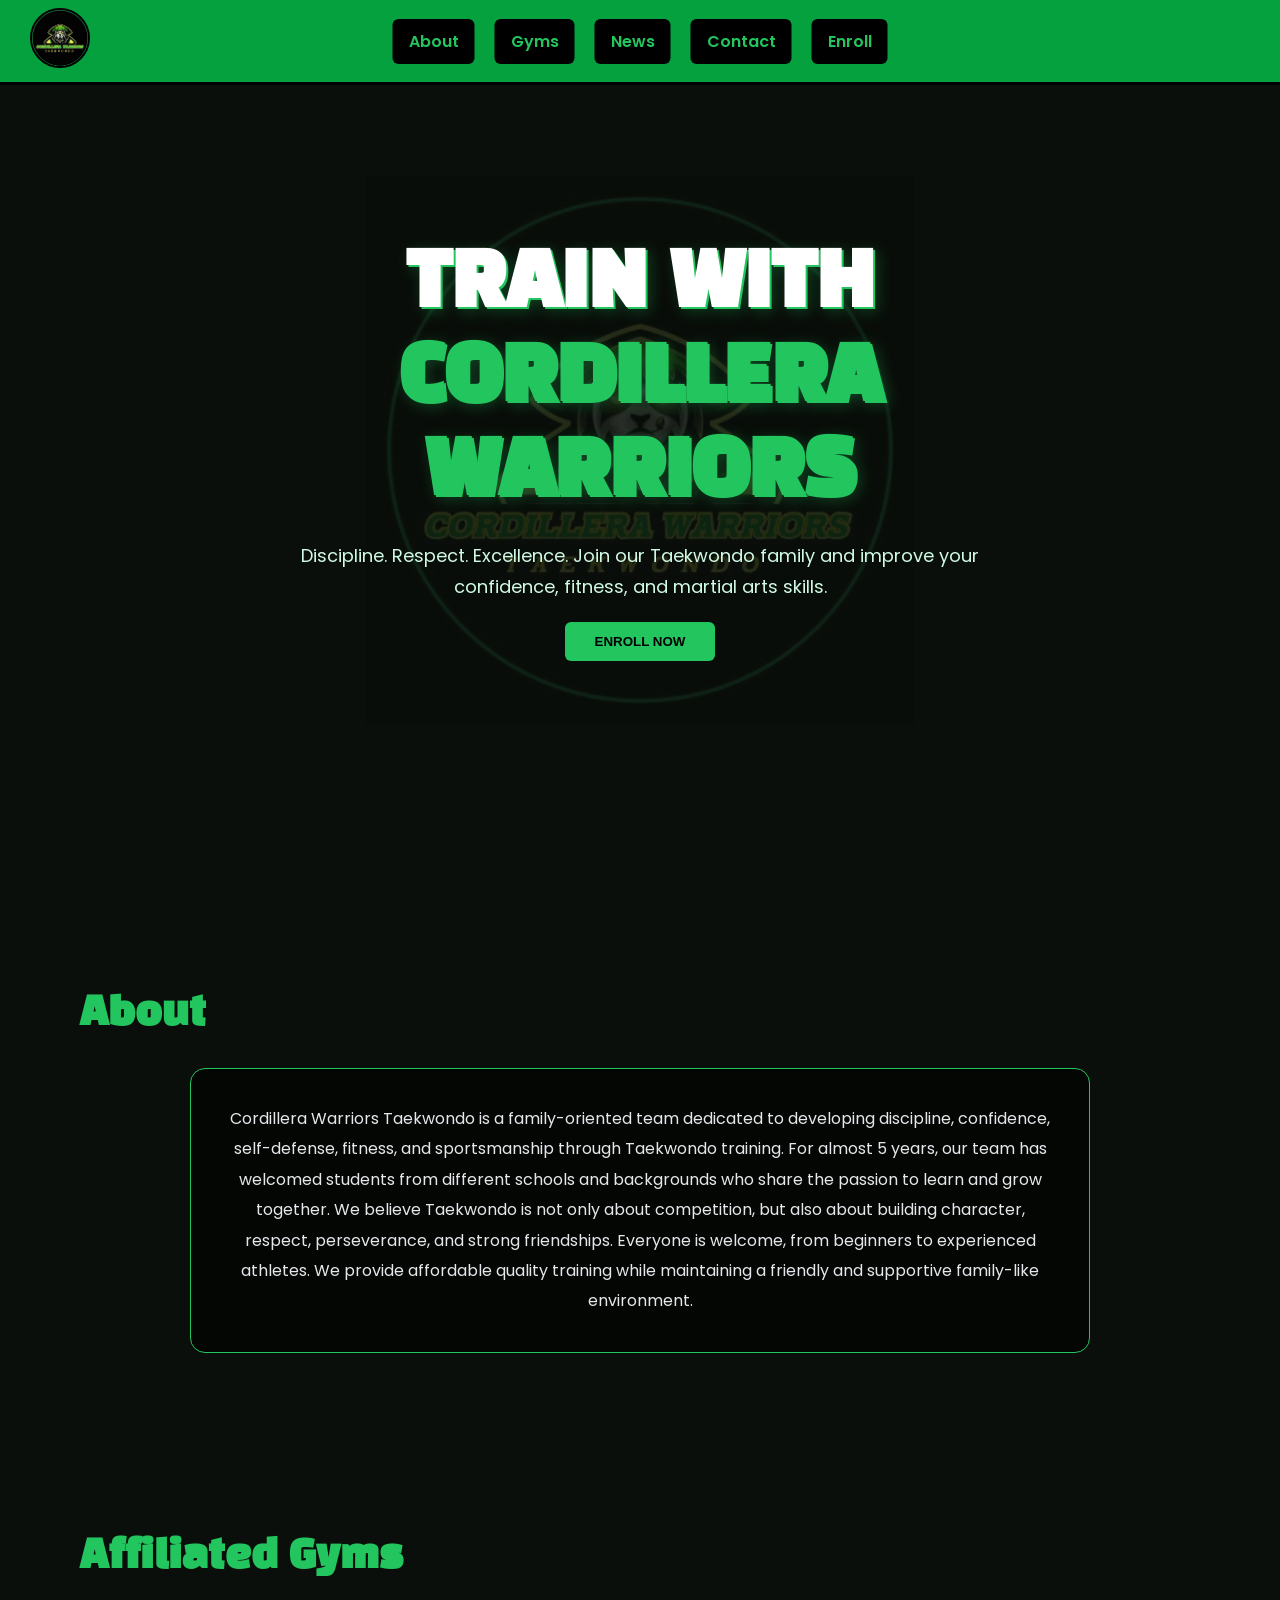
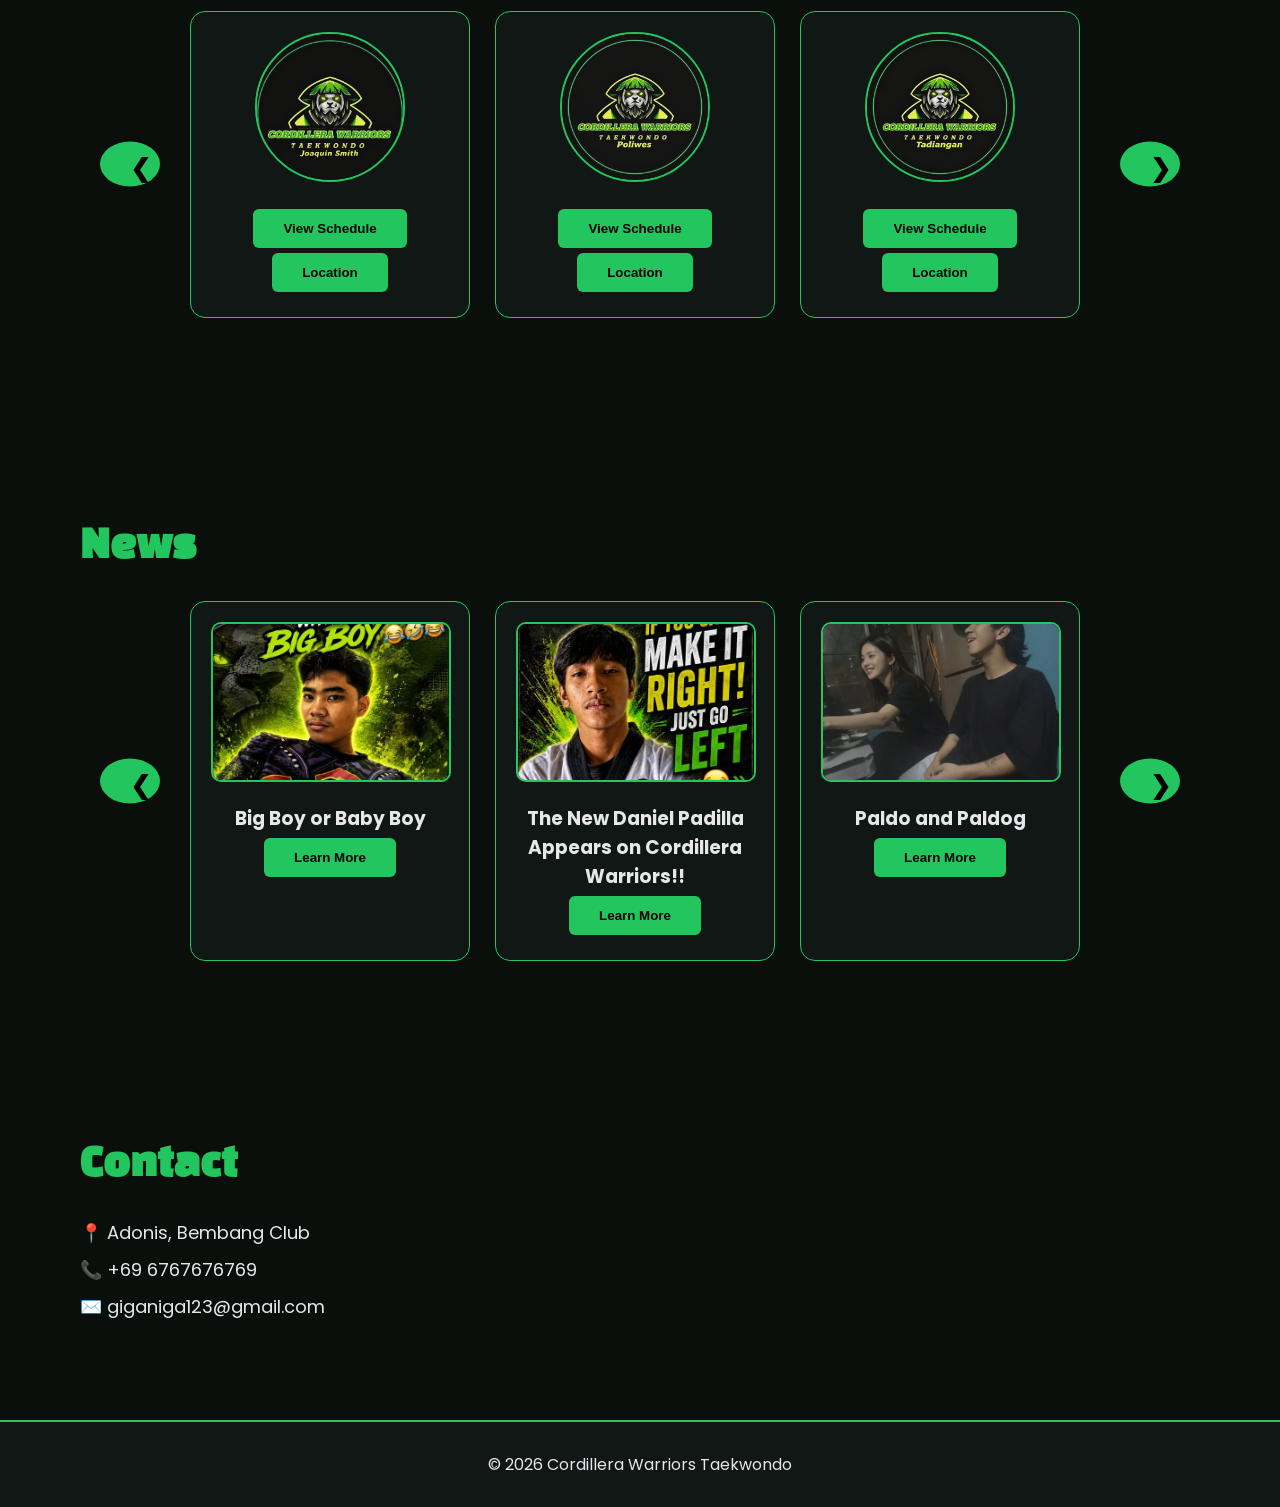
==== index.html @ 58c27f8d "First upload" ====
<!DOCTYPE html>
<html lang="en">

<head>
    <meta charset="UTF-8">
    <meta name="viewport" content="width=device-width, initial-scale=1.0">

    <title>Cordillera Warriors TKD</title>

    <link rel="stylesheet" href="design.css">
    <link rel="stylesheet" href="navbar.css">

    <link href="https://fonts.googleapis.com/css2?family=Black+Han+Sans&family=Poppins:wght@300;400;500;600&display=swap" rel="stylesheet">
</head>

<body>

<!-- NAVBAR -->

<nav>

    <div class="logo">
        <a href="#home">
            <img src="image/logo.jpg">
        </a>
    </div>

    <div class="nav-links">

        <a href="#about">About</a>
        <a href="#gyms">Gyms</a>
        <a href="#news">News</a>
        <a href="#contact">Contact</a>

        <a href="enroll.html" class="enroll-btn">
            Enroll
        </a>

    </div>

</nav>


<!-- HERO -->

<section class="hero" id="home">

    <div class="hero-content">

        <h1>
            Train With
            <span>
                Cordillera Warriors
            </span>
        </h1>

        <p>
            Discipline. Respect. Excellence.
            Join our Taekwondo family and improve your confidence,
            fitness, and martial arts skills.
        </p>

        <a href="enroll.html">
            <button>
                ENROLL NOW
            </button>
        </a>

    </div>

</section>


<!-- ABOUT -->

<section class="about" id="about">

    <h2 class="section-title">
        About
    </h2>

    <p>
        Cordillera Warriors Taekwondo is a family-oriented team dedicated
        to developing discipline, confidence, self-defense, fitness,
        and sportsmanship through Taekwondo training.

        For almost 5 years, our team has welcomed students from different
        schools and backgrounds who share the passion to learn and grow
        together.

        We believe Taekwondo is not only about competition, but also about
        building character, respect, perseverance, and strong friendships.

        Everyone is welcome, from beginners to experienced athletes.
        We provide affordable quality training while maintaining a
        friendly and supportive family-like environment.
    </p>

</section>


<!-- GYMS -->

<section id="gyms">

    <h2 class="section-title">
        Affiliated Gyms
    </h2>

    <div class="slider">

        <button class="arrow left" onclick="moveSlider('gym',-1)">
            ❮
        </button>

        <div class="slider-window">

            <div class="card-track">

                <div class="card">

                    <img src="image/smith.jpg">

                    <button onclick="showSchedule('Smith')">
                        View Schedule
                    </button>

                    <a href="https://maps.app.goo.gl/gP1JTu2mUDupJf8AA" target="_blank">
                        <button>
                            Location
                        </button>
                    </a>

                </div>


                <div class="card">

                    <img src="image/poliwes.jpg">

                    <button onclick="showSchedule('Poliwes')">
                        View Schedule
                    </button>

                    <a href="https://maps.app.goo.gl/iMtEy3F5FrU3PWV98" target="_blank">
                        <button>
                            Location
                        </button>
                    </a>

                </div>


                <div class="card">

                    <img src="image/tadiangan.jpg">

                    <button onclick="showSchedule('Tadiangan')">
                        View Schedule
                    </button>

                    <a href="https://maps.google.com/?q=Tadiangan,Baguio" target="_blank">
                        <button>
                            Location
                        </button>
                    </a>

                </div>


                <div class="card">

                    <img src="image/sancarlos.jpg">

                    <button onclick="showSchedule('San Carlos')">
                        View Schedule
                    </button>

                    <a href="https://maps.app.goo.gl/oxTMZb4HUHv5Tf6h8" target="_blank">
                        <button>
                            Location
                        </button>
                    </a>

                </div>


                <div class="card">

                    <img src="image/bakakeng.jpg">

                    <button onclick="showSchedule('Bakakeng')">
                        View Schedule
                    </button>

                    <a href="https://maps.app.goo.gl/sMRL5xy8E43QjNZj6" target="_blank">
                        <button>
                            Location
                        </button>
                    </a>

                </div>


                <div class="card">

                    <img src="image/victoria.jpg">

                    <button onclick="showSchedule('Victoria')">
                        View Schedule
                    </button>

                    <a href="https://maps.app.goo.gl/C7LZRrz2uYMXDwWt9" target="_blank">
                        <button>
                            Location
                        </button>
                    </a>

                </div>

            </div>

        </div>

        <button class="arrow right" onclick="moveSlider('gym',1)">
            ❯
        </button>

    </div>

    <div id="schedule-box"></div>

</section>

<!-- NEWS -->

<section id="news">

    <h2 class="section-title">
        News
    </h2>

    <div class="slider">

        <button class="arrow left" onclick="moveSlider('event',-1)">
            ❮
        </button>

        <div class="slider-window">
<div class="event-track">

    <div class="card news-card" data-news="yuri">

        <img src="image/yuri.jpg">

        <h3>
            Big Boy or Baby Boy
        </h3>

        <button onclick="openNewsCard(this)">
            Learn More
        </button>

    </div>


    <div class="card news-card" data-news="carlo">

        <img src="image/carlo.jpg">

        <h3>
            The New Daniel Padilla Appears on Cordillera Warriors!!
        </h3>

        <button onclick="openNewsCard(this)">
            Learn More
        </button>

    </div>


    <div class="card news-card" data-news="ji">

        <img src="image/ji.jpg">

        <h3>
            Paldo and Paldog
        </h3>

        <button onclick="openNewsCard(this)">
            Learn More
        </button>

    </div>


    <div class="card news-card" data-news="silos">

        <img src="image/silos.jpg">

        <h3>
            Selos or Jalosy?
        </h3>

        <button onclick="openNewsCard(this)">
            Learn More
        </button>

    </div>


    <div class="card news-card" data-news="tulog">

        <img src="image/tulog.jpg">

        <h3>
            Tulog tulogan para ma pwetan?
        </h3>

        <button onclick="openNewsCard(this)">
            Learn More
        </button>

    </div>

</div>
        </div>


        <button class="arrow right" onclick="moveSlider('event',1)">
            ❯
        </button>

    </div>

</section>

<!-- SCHEDULE POPUP -->

<div class="schedule-popup" id="schedulePopup">

    <div class="schedule-box">

        <button class="close-btn" onclick="closeSchedule()">
            X
        </button>

        <img id="scheduleImage" src="">

    </div>

</div>

<!-- NEWS POPUP -->

<div class="news-popup" id="newsPopup">

    <div class="news-box">

        <button class="close-btn" onclick="closeNews()">
            X
        </button>

        <img id="popupImage" src="">

        <h2 id="popupTitle">
            News Title
        </h2>

        <p id="popupText">
            News Content
        </p>

    </div>

</div>



<!-- CONTACT -->

<section class="contact" id="contact">

    <h2 class="section-title">
        Contact
    </h2>

    <p>
        📍 Adonis, Bembang Club
    </p>

    <p>
        📞 +69 6767676769
    </p>

    <p>
        ✉️ giganiga123@gmail.com
    </p>

</section>



<!-- FOOTER -->

<footer>

    © 2026 Cordillera Warriors Taekwondo

</footer>


<script src="script.js"></script>

</body>

</html>
---- design.css ----
*{margin:0;padding:0;box-sizing:border-box;}

html{scroll-behavior:smooth;}

body{
font-family:'Poppins',sans-serif;
background:#0b0f0b;
color:#e5e7eb;
position:relative;
}


/* BACKGROUND LOGO */

body::before{
content:"";
position:fixed;
top:50%;
left:50%;
transform:translate(-50%,-50%);
width:550px;
height:550px;
background:url("image/logobg.jpg");
background-size:contain;
background-repeat:no-repeat;
background-position:center;
opacity:.12;
pointer-events:none;
z-index:0;
}

body>*{
position:relative;
z-index:1;
}



/* HERO */

.hero{
height:100vh;
display:flex;
justify-content:center;
align-items:center;
text-align:center;
padding:100px 20px;
}

.hero-content{
max-width:750px;
}

.hero h1{
font-size:75px;
font-family:'Black Han Sans',sans-serif;
color:white;
text-transform:uppercase;
text-shadow:
2px 2px #22c55e,
4px 4px 15px rgba(34,197,94,.3);
}

.hero span{
display:block;
color:#22c55e;
}

.hero p{
margin:20px 0;
font-size:18px;
line-height:1.7;
color:#d1fae5;
}


button{
padding:12px 30px;
background:#22c55e;
color:#000;
border:none;
border-radius:6px;
font-weight:700;
cursor:pointer;
transition:.3s;
}

button:hover{
background:#16a34a;
transform:scale(1.05);
}



/* SECTIONS */

section{
padding:90px 80px;
scroll-margin-top:90px;
}

.section-title{
font-size:38px;
margin-bottom:30px;
color:#22c55e;
font-family:'Black Han Sans',sans-serif;
}



/* ABOUT */

.about p{
max-width:900px;
margin:auto;
padding:35px;
background:rgba(0,0,0,.55);
border:1px solid #22c55e;
border-radius:15px;
line-height:1.9;
text-align:center;
}



/* SLIDER */

.slider{
position:relative;
width:100%;
display:flex;
align-items:center;
justify-content:center;
}

.slider-window{
overflow:hidden;
width:900px;
margin:auto;
}

.card-track,
.event-track{
display:flex;
gap:25px;
transition:transform .5s ease;
will-change:transform;
}

.card{
min-width:280px;
background:#111714;
border:1px solid #22c55e;
border-radius:15px;
padding:20px;
text-align:center;
}

.card img{
width:150px;
height:150px;
object-fit:cover;
border-radius:50%;
border:2px solid #22c55e;
margin-bottom:15px;
transition:.3s;
}

.card:hover img{
transform:scale(1.08);
}

.event-track .card img{
width:240px;
height:160px;
border-radius:10px;
}

.card a{
display:block;
text-decoration:none;
}

.card button{
margin:5px auto;
display:block;
}


.arrow{
position:absolute;
top:50%;
transform:translateY(-50%);
z-index:10;
width:45px;
height:45px;
border-radius:50%;
border:none;
background:#22c55e;
color:#000;
font-size:25px;
cursor:pointer;
}

.arrow.left{
left:20px;
}

.arrow.right{
right:20px;
}

.arrow:hover{
transform:translateY(-50%) scale(1.1);
background:#16a34a;
}

/* SCHEDULE */

#schedule-box{
margin-top:25px;
}



/* CONTACT */

.contact p{
margin:10px 0;
font-size:18px;
}



/* FOOTER */

footer{
padding:30px;
text-align:center;
background:#111714;
border-top:2px solid #22c55e;
}






/* NEWS POPUP */

.news-popup{
display:none;
position:fixed;
top:0;
left:0;
width:100%;
height:100%;
background:rgba(0,0,0,.8);
z-index:9999;
overflow:auto;
}

.news-box{
position:relative;
background:#111714;
width:80%;
max-width:800px;
margin:80px auto;
padding:30px;
border:2px solid #22c55e;
border-radius:15px;
color:white;
overflow:hidden;
word-wrap:break-word;
overflow-wrap:break-word;
}

.news-box h2{
color:#22c55e;
margin:20px 0;
font-size:30px;
}

.news-box p{
line-height:1.8;
font-size:16px;
color:#e5e7eb;
white-space:normal;
overflow-wrap:break-word;
}

.news-box{
max-height:80vh;
overflow-y:auto;
}

.news-box img{
width:100%;
max-width:100%;
height:auto;
max-height:400px;
object-fit:contain;
border-radius:10px;
}

.close-btn{
position:fixed;
top:30px;
right:30px;
width:45px;
height:45px;
border-radius:50%;
background:#22c55e;
color:#000;
font-size:25px;
font-weight:bold;
cursor:pointer;
z-index:3000;
}

.close-btn:hover{
background:#16a34a;
}

.schedule-popup{
display:none;
position:fixed;
top:0;
left:0;
width:100%;
height:100%;
background:rgba(0,0,0,.8);
z-index:2000;
align-items:center;
justify-content:center;
}


.schedule-box{
position:relative;
background:#111714;
padding:25px;
border:2px solid #22c55e;
border-radius:15px;
max-width:700px;
width:90%;
}


.schedule-box img{
width:100%;
max-height:80vh;
object-fit:contain;
border-radius:10px;
}
---- navbar.css ----
nav{
width:100%;
height:85px;
background:#05a13e;
position:fixed;
top:0;
left:0;
z-index:1000;
display:flex;
align-items:center;
justify-content:space-between;
padding:0 30px;
border-bottom:3px solid #000;
}

.logo img{
width:60px;
height:60px;
border-radius:50%;
object-fit:cover;
border:2px solid #000;
}

.nav-links{
display:flex;
gap:20px;
position:absolute;
left:50%;
transform:translateX(-50%);
}

.nav-links a{
color:#22c55e;
background:#000;
text-decoration:none;
font-weight:600;
padding:10px 16px;
border-radius:6px;
transition:.3s;
}

.nav-links a:hover{
transform:scale(1.08);
background:#111;
color:#fff;
}

.enroll-btn{
color:#22c55e!important;
}

.back-btn{
display:inline-block;
margin:20px;
padding:10px 20px;
background:#22c55e;
color:#000;
text-decoration:none;
border-radius:6px;
font-weight:bold;
}

/*form*/

/* ================= MOBILE NAVBAR ================= */

@media(max-width:768px){

nav{
width:100%;
height:85px;
padding:0 15px;

display:flex;
align-items:center;
justify-content:center;
}

.logo{
position:absolute;
left:15px;
}

.logo img{
width:50px;
height:50px;
}

.nav-links{
position:absolute;
left:50%;
transform:translateX(-50%);

display:flex;
align-items:center;
justify-content:center;

gap:6px;
}

.nav-links a{
font-size:10px;
padding:7px 9px;
white-space:nowrap;
}

}

@media(max-width:400px){

.logo{
left:10px;
}

.logo img{
width:45px;
height:45px;
}

.nav-links{
left:52%;
transform:translateX(-50%);
gap:4px;
}

.nav-links a{
font-size:9px;
padding:6px 7px;
}

}
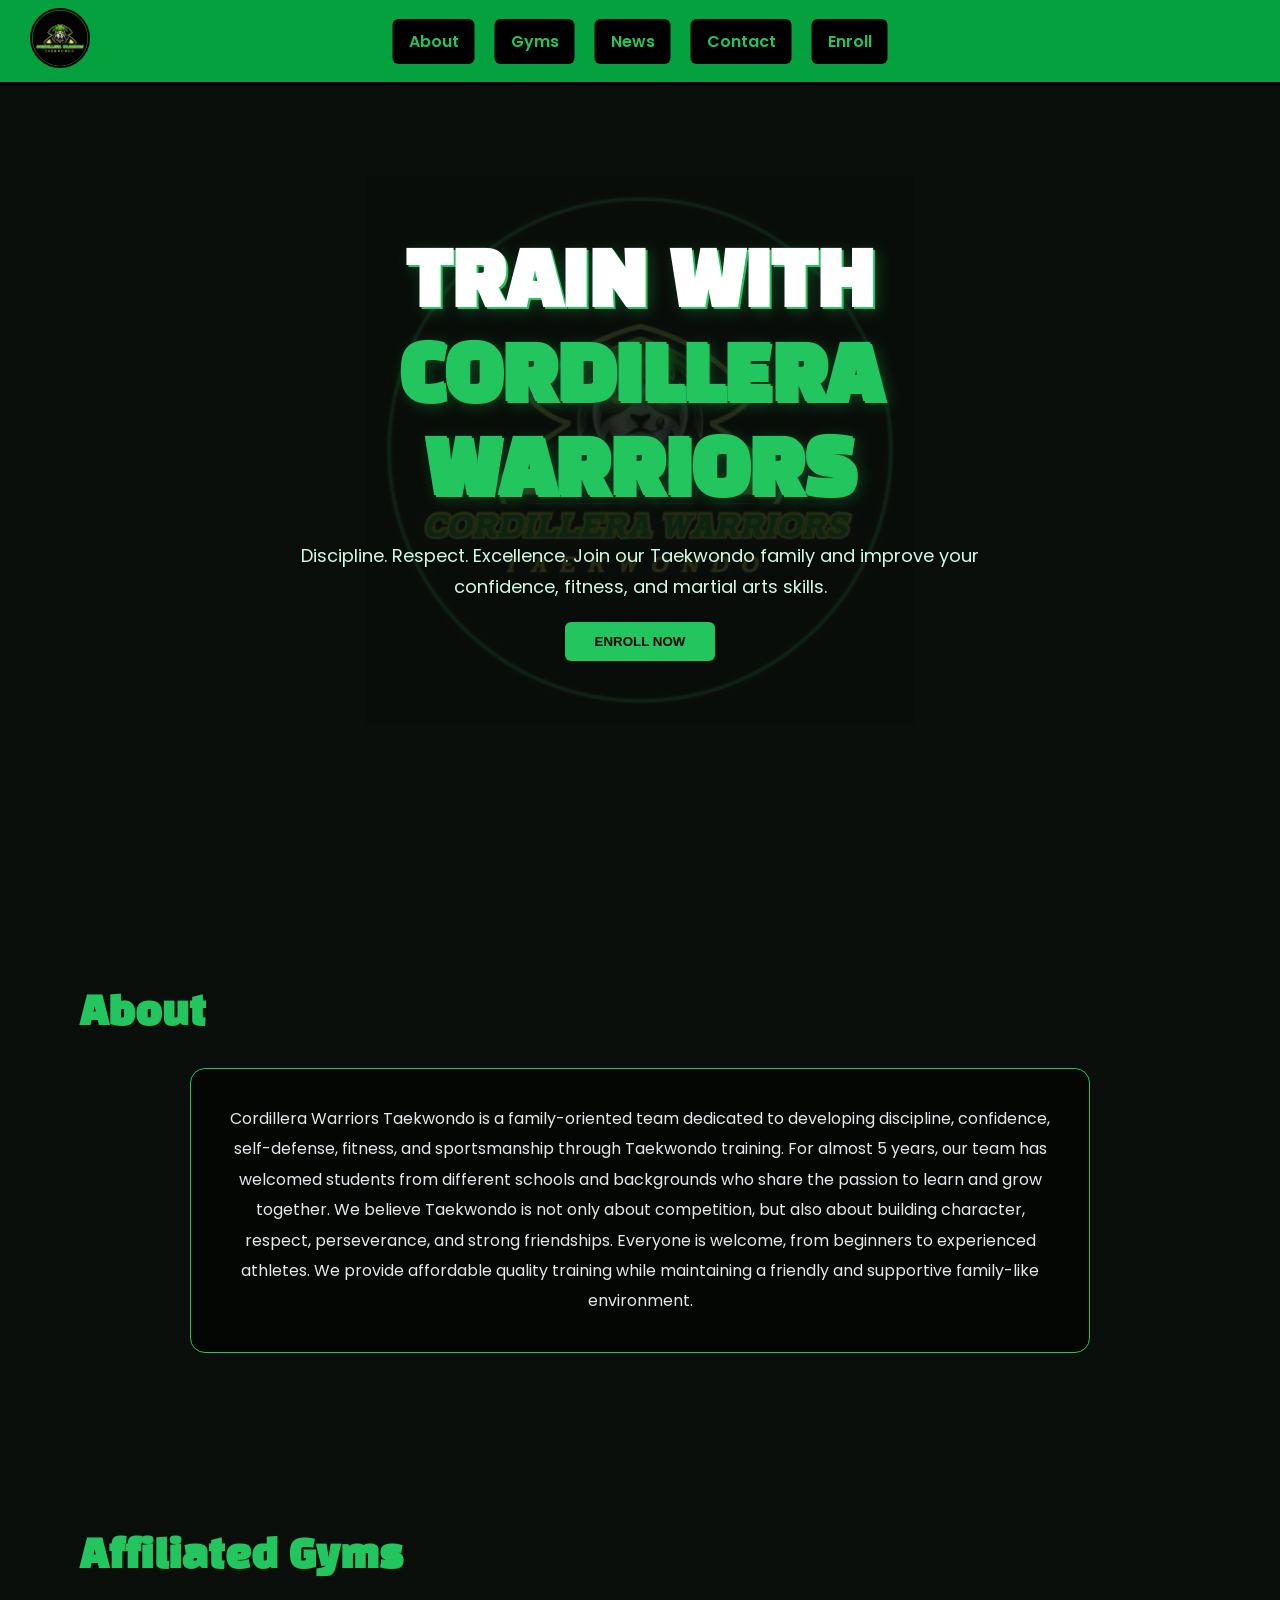
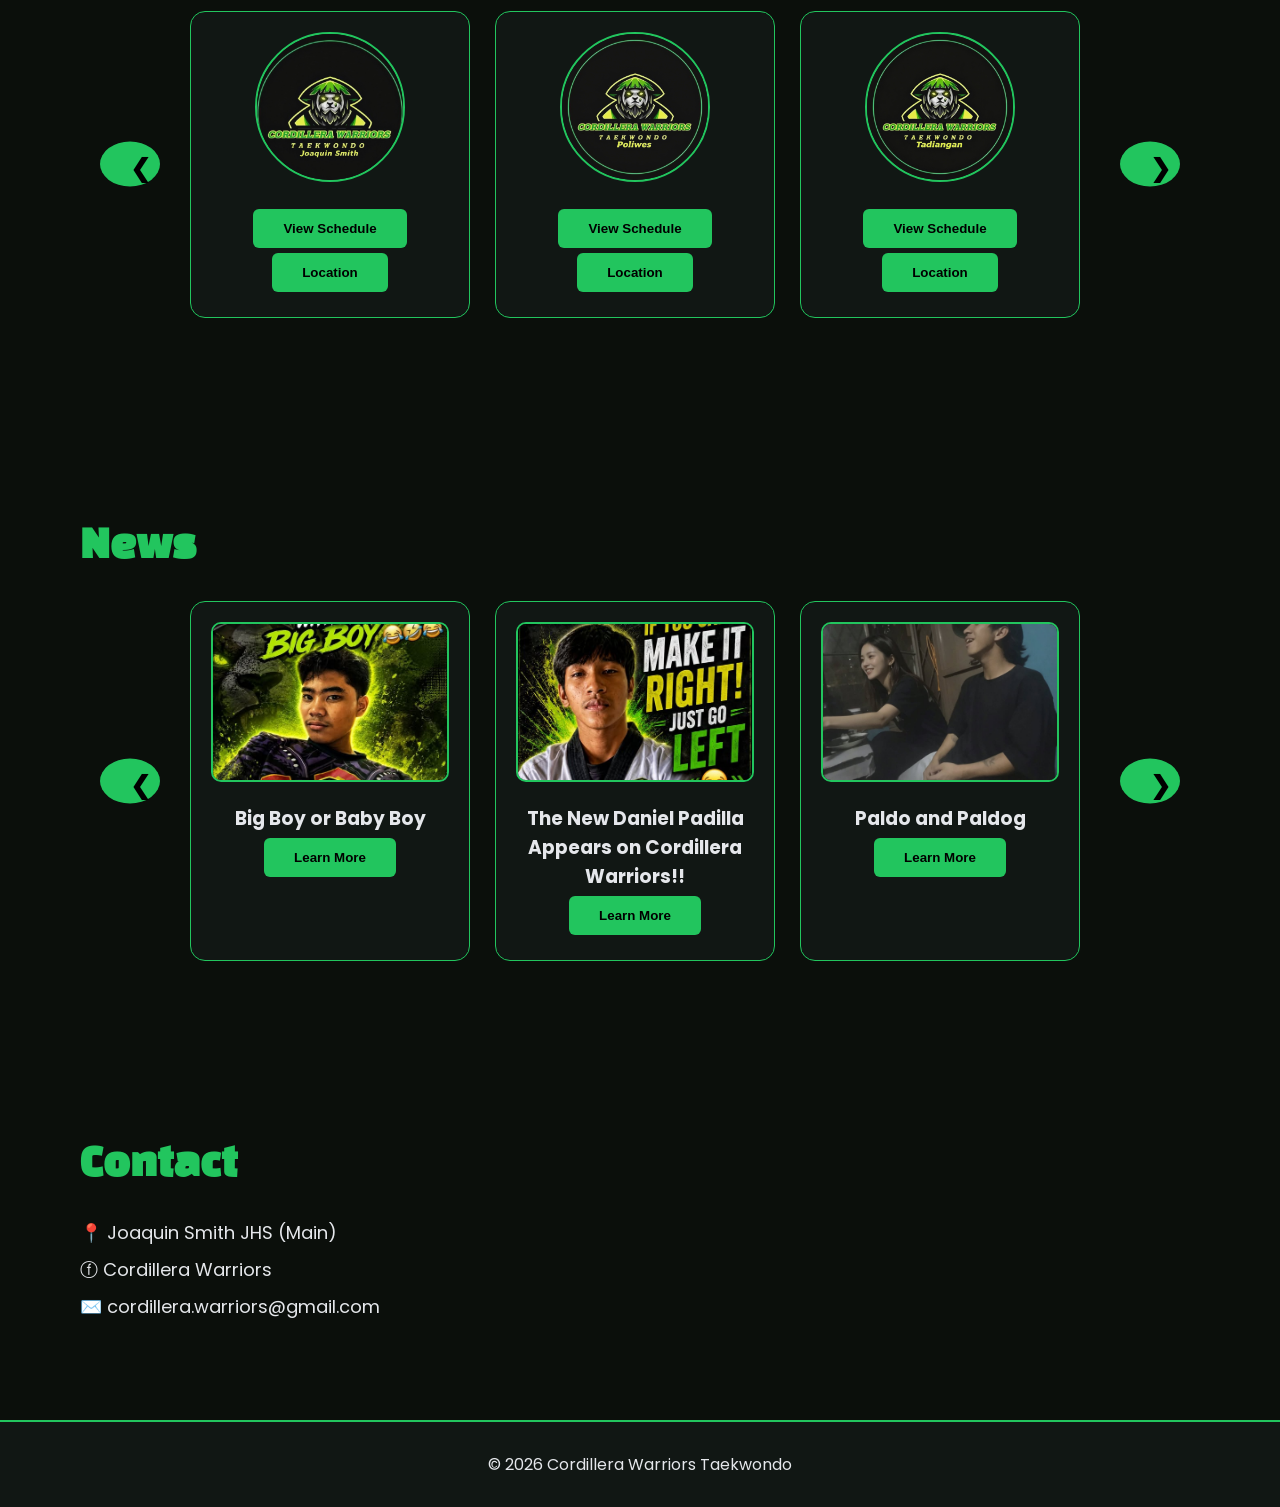
==== commit adbde89c: "Reorganized project folders" ====
--- a/index.html
+++ b/index.html
@@ -2,13 +2,15 @@
 <html lang="en">
 
 <head>
+    
     <meta charset="UTF-8">
     <meta name="viewport" content="width=device-width, initial-scale=1.0">
 
     <title>Cordillera Warriors TKD</title>
-
-    <link rel="stylesheet" href="design.css">
-    <link rel="stylesheet" href="navbar.css">
+    
+
+    <link rel="stylesheet" href="css/design.css">
+    <link rel="stylesheet" href="css/navbar.css">
 
     <link href="https://fonts.googleapis.com/css2?family=Black+Han+Sans&family=Poppins:wght@300;400;500;600&display=swap" rel="stylesheet">
 </head>
@@ -32,7 +34,7 @@
         <a href="#news">News</a>
         <a href="#contact">Contact</a>
 
-        <a href="enroll.html" class="enroll-btn">
+        <a href="pages/enroll.html" class="enroll-btn">
             Enroll
         </a>
 
@@ -60,7 +62,7 @@
             fitness, and martial arts skills.
         </p>
 
-        <a href="enroll.html">
+        <a href="pages/enroll.html">
             <button>
                 ENROLL NOW
             </button>
@@ -386,15 +388,15 @@
     </h2>
 
     <p>
-        📍 Adonis, Bembang Club
+        📍 Joaquin Smith JHS (Main)
     </p>
 
     <p>
-        📞 +69 6767676769
+        ⓕ Cordillera Warriors 
     </p>
 
     <p>
-        ✉️ giganiga123@gmail.com
+        ✉️ cordillera.warriors@gmail.com
     </p>
 
 </section>
@@ -410,7 +412,7 @@
 </footer>
 
 
-<script src="script.js"></script>
+<script src="js/script.js"></script> 
 
 </body>
 
--- a/css/design.css
+++ b/css/design.css
@@ -0,0 +1,444 @@
+*{margin:0;padding:0;box-sizing:border-box;}
+
+html{scroll-behavior:smooth;}
+
+body{
+font-family:'Poppins',sans-serif;
+background:#0b0f0b;
+color:#e5e7eb;
+position:relative;
+}
+
+
+/* BACKGROUND LOGO */
+
+body::before{
+content:"";
+position:fixed;
+top:50%;
+left:50%;
+transform:translate(-50%,-50%);
+width:550px;
+height:550px;
+background:url("../image/logobg.jpg");
+background-size:contain;
+background-repeat:no-repeat;
+background-position:center;
+opacity:.12;
+pointer-events:none;
+z-index:0;
+}
+
+body>*{
+position:relative;
+z-index:1;
+}
+
+
+
+/* HERO */
+
+.hero{
+height:100vh;
+display:flex;
+justify-content:center;
+align-items:center;
+text-align:center;
+padding:100px 20px;
+}
+
+.hero-content{
+max-width:750px;
+}
+
+.hero h1{
+font-size:75px;
+font-family:'Black Han Sans',sans-serif;
+color:white;
+text-transform:uppercase;
+text-shadow:
+2px 2px #22c55e,
+4px 4px 15px rgba(34,197,94,.3);
+}
+
+.hero span{
+display:block;
+color:#22c55e;
+}
+
+.hero p{
+margin:20px 0;
+font-size:18px;
+line-height:1.7;
+color:#d1fae5;
+}
+
+
+button{
+padding:12px 30px;
+background:#22c55e;
+color:#000;
+border:none;
+border-radius:6px;
+font-weight:700;
+cursor:pointer;
+transition:.3s;
+}
+
+button:hover{
+background:#16a34a;
+transform:scale(1.05);
+}
+
+
+
+/* SECTIONS */
+
+section{
+padding:90px 80px;
+scroll-margin-top:90px;
+}
+
+.section-title{
+font-size:38px;
+margin-bottom:30px;
+color:#22c55e;
+font-family:'Black Han Sans',sans-serif;
+}
+
+
+
+/* ABOUT */
+
+.about p{
+max-width:900px;
+margin:auto;
+padding:35px;
+background:rgba(0,0,0,.55);
+border:1px solid #22c55e;
+border-radius:15px;
+line-height:1.9;
+text-align:center;
+}
+
+
+
+/* SLIDER */
+
+.slider{
+position:relative;
+width:100%;
+display:flex;
+align-items:center;
+justify-content:center;
+}
+
+.slider-window{
+overflow:hidden;
+width:900px;
+margin:auto;
+}
+
+.card-track,
+.event-track{
+display:flex;
+gap:25px;
+transition:transform .5s ease;
+will-change:transform;
+}
+
+.card{
+min-width:280px;
+background:#111714;
+border:1px solid #22c55e;
+border-radius:15px;
+padding:20px;
+text-align:center;
+}
+
+.card img{
+width:150px;
+height:150px;
+object-fit:cover;
+border-radius:50%;
+border:2px solid #22c55e;
+margin-bottom:15px;
+transition:.3s;
+}
+
+.card:hover img{
+transform:scale(1.08);
+}
+
+.event-track .card img{
+width:240px;
+height:160px;
+border-radius:10px;
+}
+
+.card a{
+display:block;
+text-decoration:none;
+}
+
+.card button{
+margin:5px auto;
+display:block;
+}
+
+
+.arrow{
+position:absolute;
+top:50%;
+transform:translateY(-50%);
+z-index:10;
+width:45px;
+height:45px;
+border-radius:50%;
+border:none;
+background:#22c55e;
+color:#000;
+font-size:25px;
+cursor:pointer;
+}
+
+.arrow.left{
+left:20px;
+}
+
+.arrow.right{
+right:20px;
+}
+
+.arrow:hover{
+transform:translateY(-50%) scale(1.1);
+background:#16a34a;
+}
+
+/* SCHEDULE */
+
+#schedule-box{
+margin-top:25px;
+}
+
+
+
+/* CONTACT */
+
+.contact p{
+margin:10px 0;
+font-size:18px;
+}
+
+
+
+/* FOOTER */
+
+footer{
+padding:30px;
+text-align:center;
+background:#111714;
+border-top:2px solid #22c55e;
+}
+
+
+
+
+
+
+/* NEWS POPUP */
+
+.news-popup{
+display:none;
+position:fixed;
+top:0;
+left:0;
+width:100%;
+height:100%;
+background:rgba(0,0,0,.8);
+z-index:9999;
+overflow:auto;
+}
+
+.news-box{
+position:relative;
+background:#111714;
+width:80%;
+max-width:800px;
+margin:80px auto;
+padding:30px;
+border:2px solid #22c55e;
+border-radius:15px;
+color:white;
+overflow:hidden;
+word-wrap:break-word;
+overflow-wrap:break-word;
+}
+
+.news-box h2{
+color:#22c55e;
+margin:20px 0;
+font-size:30px;
+}
+
+.news-box p{
+line-height:1.8;
+font-size:16px;
+color:#e5e7eb;
+white-space:normal;
+overflow-wrap:break-word;
+}
+
+.news-box{
+max-height:80vh;
+overflow-y:auto;
+}
+
+.news-box img{
+width:100%;
+max-width:100%;
+height:auto;
+max-height:400px;
+object-fit:contain;
+border-radius:10px;
+}
+
+.close-btn{
+position:fixed;
+top:30px;
+right:30px;
+width:45px;
+height:45px;
+border-radius:50%;
+background:#22c55e;
+color:#000;
+font-size:25px;
+font-weight:bold;
+cursor:pointer;
+z-index:3000;
+}
+
+.close-btn:hover{
+background:#16a34a;
+}
+
+.schedule-popup{
+display:none;
+position:fixed;
+top:0;
+left:0;
+width:100%;
+height:100%;
+background:rgba(0,0,0,.8);
+z-index:2000;
+align-items:center;
+justify-content:center;
+}
+
+
+.schedule-box{
+position:relative;
+background:#111714;
+padding:25px;
+border:2px solid #22c55e;
+border-radius:15px;
+max-width:700px;
+width:90%;
+}
+
+
+.schedule-box img{
+width:100%;
+max-height:80vh;
+object-fit:contain;
+border-radius:10px;
+}
+
+/* ================= MOBILE ================= */
+
+@media(max-width:768px){
+
+section{
+padding:70px 18px;
+}
+
+.hero{
+height:auto;
+padding:120px 20px 70px;
+}
+
+.hero h1{
+font-size:42px;
+line-height:1.15;
+}
+
+.hero p{
+font-size:15px;
+margin:18px 0;
+}
+
+.section-title{
+font-size:30px;
+text-align:center;
+}
+
+.about p{
+padding:20px;
+font-size:15px;
+line-height:1.7;
+}
+
+.slider-window{
+width:280px;
+}
+
+.card{
+min-width:280px;
+}
+
+.card img{
+width:120px;
+height:120px;
+}
+
+.event-track .card img{
+width:100%;
+height:170px;
+}
+
+.arrow{
+width:38px;
+height:38px;
+font-size:20px;
+}
+
+.arrow.left{
+left:-5px;
+}
+
+.arrow.right{
+right:-5px;
+}
+
+.news-box{
+width:95%;
+padding:20px;
+margin:60px auto;
+}
+
+.schedule-box{
+width:95%;
+padding:15px;
+}
+
+footer{
+padding:20px;
+font-size:14px;
+}
+
+}
+
+img{
+max-width:100%;
+height:auto;
+}
--- a/css/navbar.css
+++ b/css/navbar.css
@@ -0,0 +1,131 @@
+nav{
+width:100%;
+height:85px;
+background:#05a13e;
+position:fixed;
+top:0;
+left:0;
+z-index:1000;
+display:flex;
+align-items:center;
+justify-content:space-between;
+padding:0 30px;
+border-bottom:3px solid #000;
+}
+
+.logo img{
+width:60px;
+height:60px;
+border-radius:50%;
+object-fit:cover;
+border:2px solid #000;
+}
+
+.nav-links{
+display:flex;
+gap:20px;
+position:absolute;
+left:50%;
+transform:translateX(-50%);
+}
+
+.nav-links a{
+color:#22c55e;
+background:#000;
+text-decoration:none;
+font-weight:600;
+padding:10px 16px;
+border-radius:6px;
+transition:.3s;
+}
+
+.nav-links a:hover{
+transform:scale(1.08);
+background:#111;
+color:#fff;
+}
+
+.enroll-btn{
+color:#22c55e!important;
+}
+
+.back-btn{
+display:inline-block;
+margin:20px;
+padding:10px 20px;
+background:#22c55e;
+color:#000;
+text-decoration:none;
+border-radius:6px;
+font-weight:bold;
+}
+
+/*form*/
+
+/* ================= MOBILE NAVBAR ================= */
+
+@media(max-width:768px){
+
+nav{
+width:100%;
+height:85px;
+padding:0 15px;
+
+display:flex;
+align-items:center;
+justify-content:center;
+}
+
+.logo{
+position:absolute;
+left:15px;
+}
+
+.logo img{
+width:50px;
+height:50px;
+}
+
+.nav-links{
+position:absolute;
+left:50%;
+transform:translateX(-50%);
+
+display:flex;
+align-items:center;
+justify-content:center;
+
+gap:6px;
+}
+
+.nav-links a{
+font-size:10px;
+padding:7px 9px;
+white-space:nowrap;
+}
+
+}
+
+@media(max-width:400px){
+
+.logo{
+left:10px;
+}
+
+.logo img{
+width:45px;
+height:45px;
+}
+
+.nav-links{
+left:52%;
+transform:translateX(-50%);
+gap:4px;
+}
+
+.nav-links a{
+font-size:9px;
+padding:6px 7px;
+}
+
+}
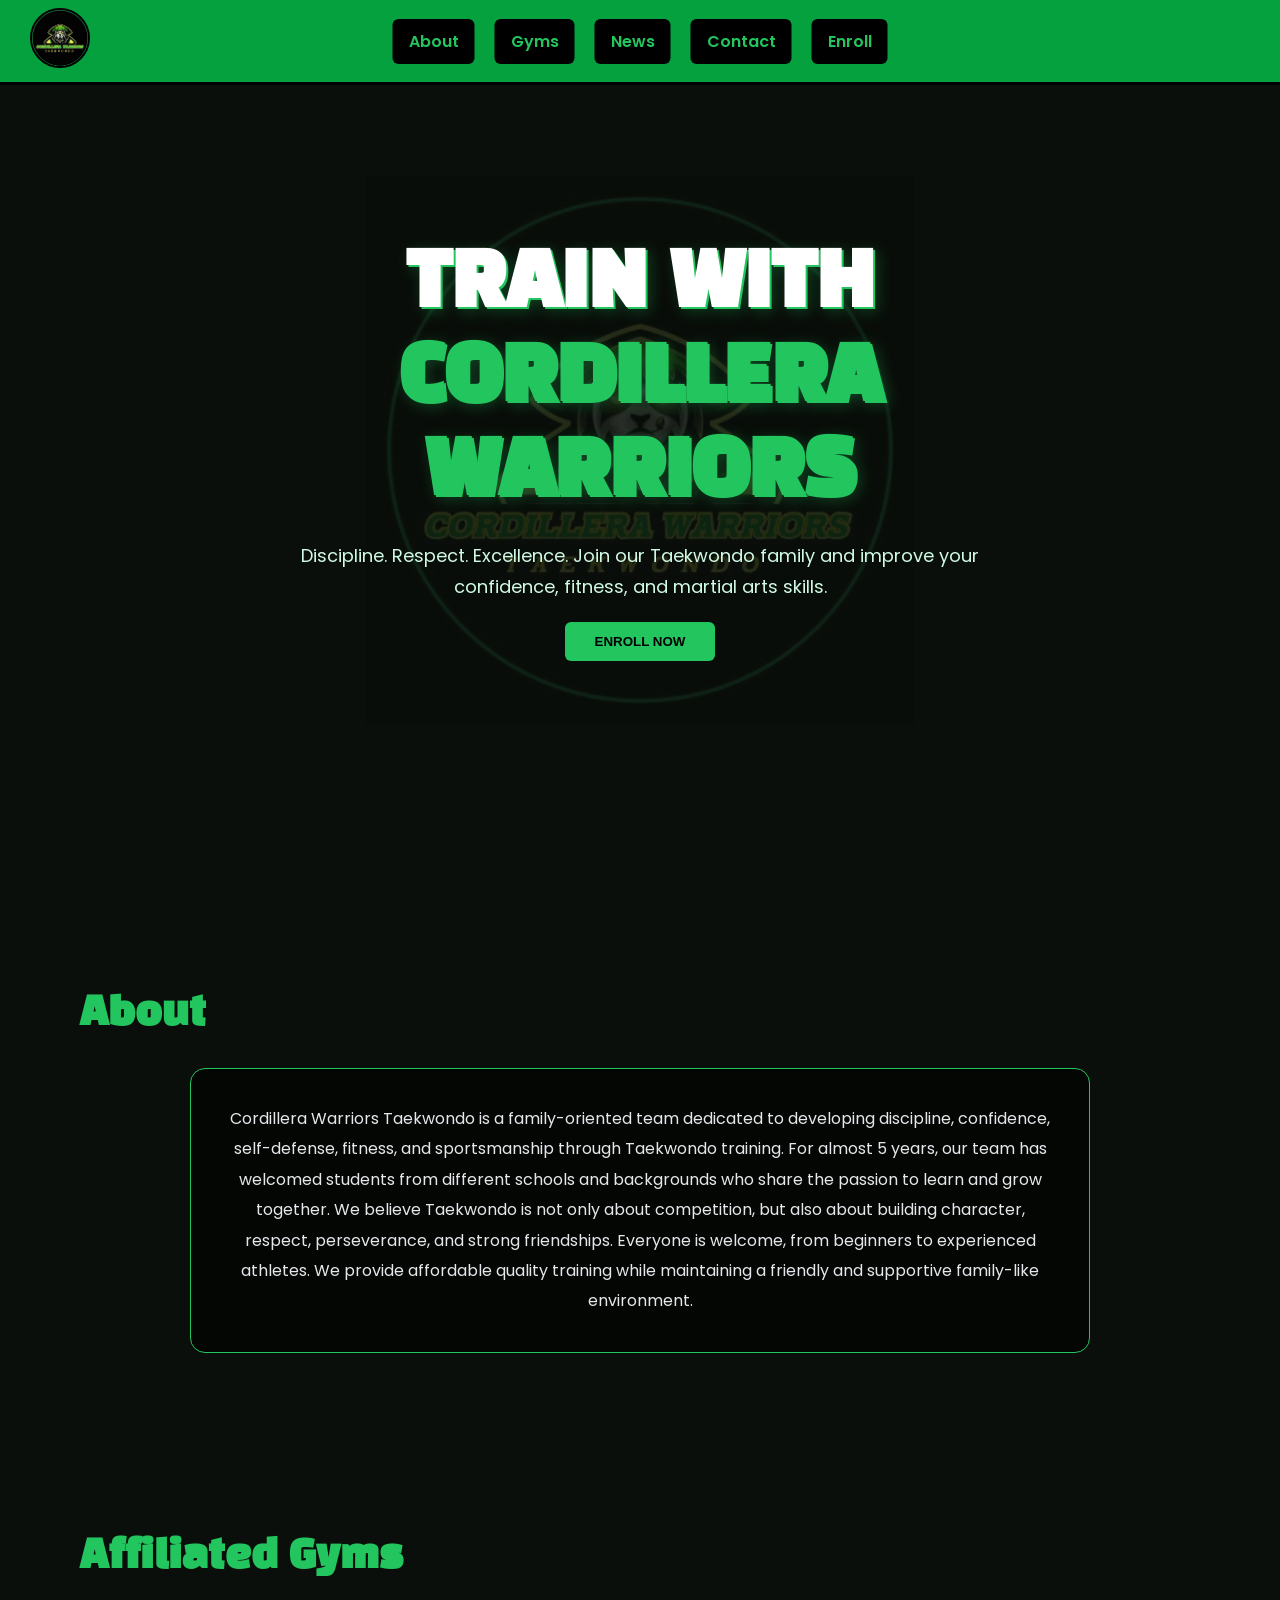
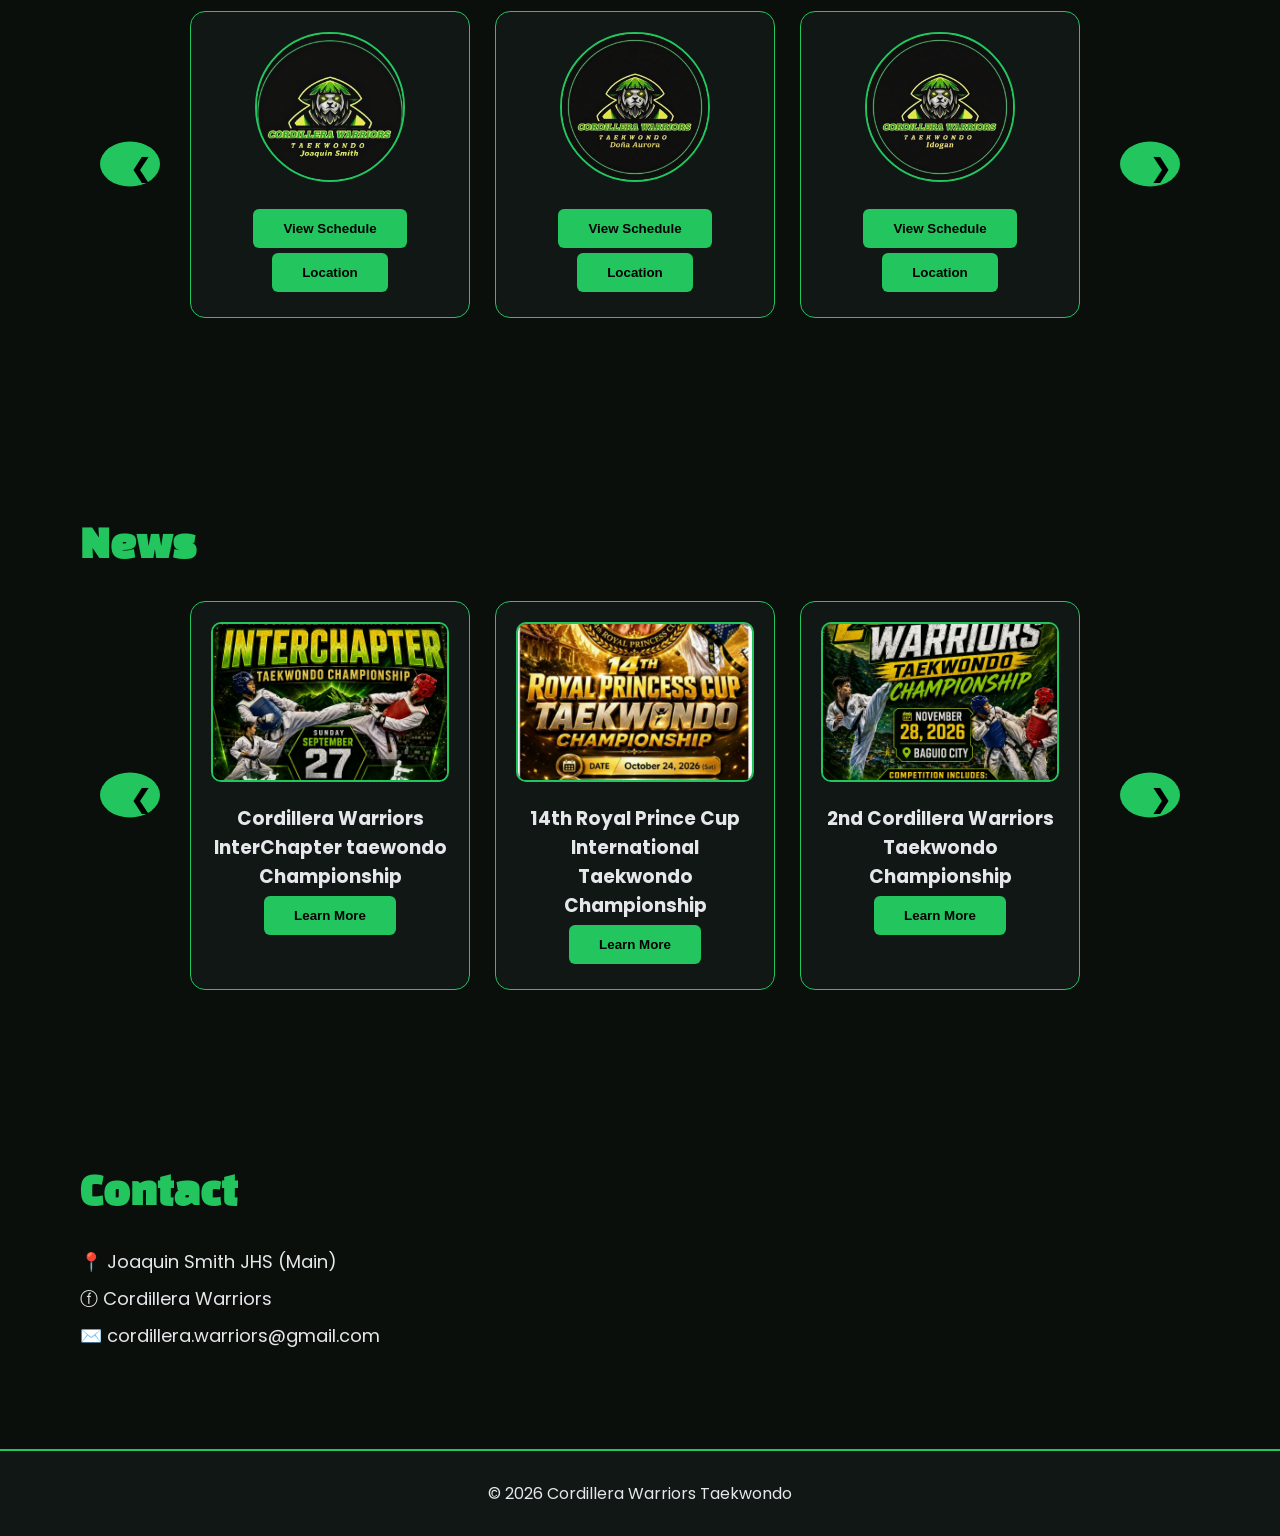
==== commit 425a181e: "changed the schedule and news" ====
--- a/index.html
+++ b/index.html
@@ -9,8 +9,8 @@
     <title>Cordillera Warriors TKD</title>
     
 
-    <link rel="stylesheet" href="css/design.css">
-    <link rel="stylesheet" href="css/navbar.css">
+    <link rel="stylesheet" href="Main/css/design.css">
+    <link rel="stylesheet" href="Main/css/navbar.css">
 
     <link href="https://fonts.googleapis.com/css2?family=Black+Han+Sans&family=Poppins:wght@300;400;500;600&display=swap" rel="stylesheet">
 </head>
@@ -23,7 +23,7 @@
 
     <div class="logo">
         <a href="#home">
-            <img src="image/logo.jpg">
+            <img src="Main/image/logo.jpg">
         </a>
     </div>
 
@@ -34,7 +34,7 @@
         <a href="#news">News</a>
         <a href="#contact">Contact</a>
 
-        <a href="pages/enroll.html" class="enroll-btn">
+        <a href="Enrollment/enroll.html" class="enroll-btn">
             Enroll
         </a>
 
@@ -62,7 +62,7 @@
             fitness, and martial arts skills.
         </p>
 
-        <a href="pages/enroll.html">
+        <a href="Enrollment/enroll.html">
             <button>
                 ENROLL NOW
             </button>
@@ -121,7 +121,7 @@
 
                 <div class="card">
 
-                    <img src="image/smith.jpg">
+                    <img src="Main/image/smith.jpg">
 
                     <button onclick="showSchedule('Smith')">
                         View Schedule
@@ -135,10 +135,43 @@
 
                 </div>
 
-
-                <div class="card">
-
-                    <img src="image/poliwes.jpg">
+                <div class="card">
+
+                    <img src="Main/image/aurora.png">
+
+                    <button onclick="showSchedule('Doña Aurora')">
+                        View Schedule
+                    </button>
+
+                    <a href="https://maps.app.goo.gl/XE87bFqq14xG6rmH9" target="_blank">
+                        <button>
+                            Location
+                        </button>
+                    </a>
+
+                </div>
+
+                <div class="card">
+
+                    <img src="Main/image/idogan.png">
+
+                    <button onclick="showSchedule('Idogan')">
+                        View Schedule
+                    </button>
+
+                    <a href="https://maps.app.goo.gl/zXkBbUYAzH1fQm1B6" target="_blank">
+                        <button>
+                            Location
+                        </button>
+                    </a>
+
+                </div>
+
+
+
+                <div class="card">
+
+                    <img src="Main/image/poliwes.jpg">
 
                     <button onclick="showSchedule('Poliwes')">
                         View Schedule
@@ -152,10 +185,9 @@
 
                 </div>
 
-
-                <div class="card">
-
-                    <img src="image/tadiangan.jpg">
+                <div class="card">
+
+                    <img src="Main/image/tadiangan.jpg">
 
                     <button onclick="showSchedule('Tadiangan')">
                         View Schedule
@@ -169,27 +201,9 @@
 
                 </div>
 
-
-                <div class="card">
-
-                    <img src="image/sancarlos.jpg">
-
-                    <button onclick="showSchedule('San Carlos')">
-                        View Schedule
-                    </button>
-
-                    <a href="https://maps.app.goo.gl/oxTMZb4HUHv5Tf6h8" target="_blank">
-                        <button>
-                            Location
-                        </button>
-                    </a>
-
-                </div>
-
-
-                <div class="card">
-
-                    <img src="image/bakakeng.jpg">
+                <div class="card">
+
+                    <img src="Main/image/bakakeng.jpg">
 
                     <button onclick="showSchedule('Bakakeng')">
                         View Schedule
@@ -206,7 +220,7 @@
 
                 <div class="card">
 
-                    <img src="image/victoria.jpg">
+                    <img src="Main/image/victoria.jpg">
 
                     <button onclick="showSchedule('Victoria')">
                         View Schedule
@@ -251,72 +265,85 @@
         <div class="slider-window">
 <div class="event-track">
 
-    <div class="card news-card" data-news="yuri">
-
-        <img src="image/yuri.jpg">
-
-        <h3>
-            Big Boy or Baby Boy
-        </h3>
-
-        <button onclick="openNewsCard(this)">
-            Learn More
-        </button>
-
-    </div>
-
-
-    <div class="card news-card" data-news="carlo">
-
-        <img src="image/carlo.jpg">
-
-        <h3>
-            The New Daniel Padilla Appears on Cordillera Warriors!!
-        </h3>
-
-        <button onclick="openNewsCard(this)">
-            Learn More
-        </button>
-
-    </div>
-
-
-    <div class="card news-card" data-news="ji">
-
-        <img src="image/ji.jpg">
-
-        <h3>
-            Paldo and Paldog
-        </h3>
-
-        <button onclick="openNewsCard(this)">
-            Learn More
-        </button>
-
-    </div>
-
-
-    <div class="card news-card" data-news="silos">
-
-        <img src="image/silos.jpg">
-
-        <h3>
-            Selos or Jalosy?
-        </h3>
-
-        <button onclick="openNewsCard(this)">
-            Learn More
-        </button>
-
-    </div>
-
-
-    <div class="card news-card" data-news="tulog">
-
-        <img src="image/tulog.jpg">
-
-        <h3>
-            Tulog tulogan para ma pwetan?
+    <div class="card news-card" data-news="interchapter">
+
+        <img src="Main/image/interchapter.jpg">
+
+        <h3>
+            Cordillera Warriors InterChapter taewondo Championship 
+        </h3>
+
+        <button onclick="openNewsCard(this)">
+            Learn More
+        </button>
+
+    </div>
+
+
+    <div class="card news-card" data-news="royal">
+
+        <img src="Main/image/royal.jpg">
+
+        <h3>
+            14th Royal Prince Cup International Taekwondo Championship
+        </h3>
+
+        <button onclick="openNewsCard(this)">
+            Learn More
+        </button>
+
+    </div>
+
+
+    <div class="card news-card" data-news="2ndcw">
+
+        <img src="Main/image/2ndcw.jpg">
+
+        <h3>
+            2nd Cordillera Warriors Taekwondo Championship
+        </h3>
+
+        <button onclick="openNewsCard(this)">
+            Learn More
+        </button>
+
+    </div>
+
+
+    <div class="card news-card" data-news="poomsea">
+
+        <img src="Main/image/poomseaseminar.jpg">
+
+        <h3>
+            WTMA Philippines Poomsea Seminar
+        </h3>
+
+        <button onclick="openNewsCard(this)">
+            Learn More
+        </button>
+
+    </div>
+
+    <div class="card news-card" data-news="miguel">
+
+        <img src="Main/image/5thsanmiguel.jpg">
+
+        <h3>
+            5th San Miguel Taekwondo Championship
+        </h3>
+
+        <button onclick="openNewsCard(this)">
+            Learn More
+        </button>
+
+    </div>    
+
+    <div class="card news-card" data-news="promo">
+
+        <img src="Main/image/cwpromo.jpg">
+
+        <h3>
+            Cordillera Warriors Promotion Examination
         </h3>
 
         <button onclick="openNewsCard(this)">
@@ -412,7 +439,7 @@
 </footer>
 
 
-<script src="js/script.js"></script> 
+<script src="Main/js/script.js"></script> 
 
 </body>
 
--- a/Main/css/design.css
+++ b/Main/css/design.css
@@ -0,0 +1,472 @@
+*{margin:0;padding:0;box-sizing:border-box;}
+
+html{scroll-behavior:smooth;}
+
+body{
+font-family:'Poppins',sans-serif;
+background:#0b0f0b;
+color:#e5e7eb;
+position:relative;
+}
+
+
+/* BACKGROUND LOGO */
+
+body::before{
+content:"";
+position:fixed;
+top:50%;
+left:50%;
+transform:translate(-50%,-50%);
+width:550px;
+height:550px;
+background:url("../image/logobg.jpg");
+background-size:contain;
+background-repeat:no-repeat;
+background-position:center;
+opacity:.12;
+pointer-events:none;
+z-index:0;
+}
+
+body>*{
+position:relative;
+z-index:1;
+}
+
+
+
+/* HERO */
+
+.hero{
+height:100vh;
+display:flex;
+justify-content:center;
+align-items:center;
+text-align:center;
+padding:100px 20px;
+}
+
+.hero-content{
+max-width:750px;
+}
+
+.hero h1{
+font-size:75px;
+font-family:'Black Han Sans',sans-serif;
+color:white;
+text-transform:uppercase;
+text-shadow:
+2px 2px #22c55e,
+4px 4px 15px rgba(34,197,94,.3);
+}
+
+.hero span{
+display:block;
+color:#22c55e;
+}
+
+.hero p{
+margin:20px 0;
+font-size:18px;
+line-height:1.7;
+color:#d1fae5;
+}
+
+
+button{
+padding:12px 30px;
+background:#22c55e;
+color:#000;
+border:none;
+border-radius:6px;
+font-weight:700;
+cursor:pointer;
+transition:.3s;
+}
+
+button:hover{
+background:#16a34a;
+transform:scale(1.05);
+}
+
+
+
+/* SECTIONS */
+
+section{
+padding:90px 80px;
+scroll-margin-top:90px;
+}
+
+.section-title{
+font-size:38px;
+margin-bottom:30px;
+color:#22c55e;
+font-family:'Black Han Sans',sans-serif;
+}
+
+
+
+/* ABOUT */
+
+.about p{
+max-width:900px;
+margin:auto;
+padding:35px;
+background:rgba(0,0,0,.55);
+border:1px solid #22c55e;
+border-radius:15px;
+line-height:1.9;
+text-align:center;
+}
+
+
+
+/* SLIDER */
+
+.slider{
+position:relative;
+width:100%;
+display:flex;
+align-items:center;
+justify-content:center;
+}
+
+.slider-window{
+overflow:hidden;
+width:900px;
+margin:auto;
+}
+
+.card-track,
+.event-track{
+display:flex;
+gap:25px;
+transition:transform .5s ease;
+will-change:transform;
+}
+
+.card{
+min-width:280px;
+background:#111714;
+border:1px solid #22c55e;
+border-radius:15px;
+padding:20px;
+text-align:center;
+}
+
+.card img{
+width:150px;
+height:150px;
+object-fit:cover;
+border-radius:50%;
+border:2px solid #22c55e;
+margin-bottom:15px;
+transition:.3s;
+}
+
+.card:hover img{
+transform:scale(1.08);
+}
+
+.event-track .card img{
+width:240px;
+height:160px;
+border-radius:10px;
+}
+
+.card a{
+display:block;
+text-decoration:none;
+}
+
+.card button{
+margin:5px auto;
+display:block;
+}
+
+
+.arrow{
+position:absolute;
+top:50%;
+transform:translateY(-50%);
+z-index:10;
+width:45px;
+height:45px;
+border-radius:50%;
+border:none;
+background:#22c55e;
+color:#000;
+font-size:25px;
+cursor:pointer;
+}
+
+.arrow.left{
+left:20px;
+}
+
+.arrow.right{
+right:20px;
+}
+
+.arrow:hover{
+transform:translateY(-50%) scale(1.1);
+background:#16a34a;
+}
+
+/* SCHEDULE */
+
+#schedule-box{
+margin-top:25px;
+}
+
+
+
+/* CONTACT */
+
+.contact p{
+margin:10px 0;
+font-size:18px;
+}
+
+
+
+/* FOOTER */
+
+footer{
+padding:30px;
+text-align:center;
+background:#111714;
+border-top:2px solid #22c55e;
+}
+
+
+
+
+
+
+/* NEWS POPUP */
+
+.news-popup{
+display:none;
+position:fixed;
+top:0;
+left:0;
+width:100%;
+height:100%;
+background:rgba(0,0,0,.8);
+z-index:9999;
+overflow:auto;
+}
+
+.news-box{
+position:relative;
+background:#111714;
+width:80%;
+max-width:800px;
+margin:80px auto;
+padding:30px;
+border:2px solid #22c55e;
+border-radius:15px;
+color:white;
+overflow:hidden;
+word-wrap:break-word;
+overflow-wrap:break-word;
+}
+
+.news-box h2{
+color:#22c55e;
+margin:20px 0;
+font-size:30px;
+}
+
+.news-box p{
+line-height:1.8;
+font-size:16px;
+color:#e5e7eb;
+white-space:normal;
+overflow-wrap:break-word;
+}
+
+.news-box{
+max-height:80vh;
+overflow-y:auto;
+}
+
+.news-box img{
+width:100%;
+max-width:100%;
+height:auto;
+max-height:400px;
+object-fit:contain;
+border-radius:10px;
+}
+
+.close-btn{
+position:fixed;
+top:30px;
+right:30px;
+width:45px;
+height:45px;
+border-radius:50%;
+background:#22c55e;
+color:#000;
+font-size:25px;
+font-weight:bold;
+cursor:pointer;
+z-index:3000;
+}
+
+.close-btn:hover{
+background:#16a34a;
+}
+
+.schedule-popup{
+display:none;
+position:fixed;
+top:0;
+left:0;
+width:100%;
+height:100%;
+background:rgba(0,0,0,.8);
+z-index:2000;
+align-items:center;
+justify-content:center;
+}
+
+
+.schedule-box{
+position:relative;
+background:#111714;
+padding:25px;
+border:2px solid #22c55e;
+border-radius:15px;
+max-width:700px;
+width:90%;
+}
+
+
+.schedule-box img{
+width:100%;
+max-height:80vh;
+object-fit:contain;
+border-radius:10px;
+}
+
+.news-box ul{
+margin:15px 0 15px 25px;
+line-height:1.8;
+}
+
+.news-box li{
+margin-bottom:8px;
+}
+
+.news-box strong{
+color:#22c55e;
+}
+
+.news-box p{
+margin-bottom:15px;
+}
+
+/* ================= MOBILE ================= */
+
+@media(max-width:768px){
+
+section{
+padding:70px 18px;
+}
+
+.hero{
+height:auto;
+padding:120px 20px 70px;
+}
+
+.hero h1{
+font-size:42px;
+line-height:1.15;
+}
+
+.hero p{
+font-size:15px;
+margin:18px 0;
+}
+
+.section-title{
+font-size:30px;
+text-align:center;
+}
+
+.about p{
+padding:20px;
+font-size:15px;
+line-height:1.7;
+}
+
+
+
+.slider-window{
+width:100%;
+overflow:hidden;
+}
+
+.card-track,
+.event-track{
+gap:10px;
+}
+
+.card{
+min-width:calc((100% - 10px) / 2);
+}
+
+.card img{
+width:90px;
+height:90px;
+}
+
+.event-track .card img{
+width:100%;
+height:120px;
+object-fit:cover;
+}
+
+
+
+.arrow{
+width:38px;
+height:38px;
+font-size:20px;
+}
+
+.arrow.left{
+left:-5px;
+}
+
+.arrow.right{
+right:-5px;
+}
+
+.news-box{
+width:95%;
+padding:20px;
+margin:60px auto;
+}
+
+.schedule-box{
+width:95%;
+padding:15px;
+}
+
+footer{
+padding:20px;
+font-size:14px;
+}
+
+}
+
+img{
+max-width:100%;
+height:auto;
+}
--- a/Main/css/navbar.css
+++ b/Main/css/navbar.css
@@ -0,0 +1,131 @@
+nav{
+width:100%;
+height:85px;
+background:#05a13e;
+position:fixed;
+top:0;
+left:0;
+z-index:1000;
+display:flex;
+align-items:center;
+justify-content:space-between;
+padding:0 30px;
+border-bottom:3px solid #000;
+}
+
+.logo img{
+width:60px;
+height:60px;
+border-radius:50%;
+object-fit:cover;
+border:2px solid #000;
+}
+
+.nav-links{
+display:flex;
+gap:20px;
+position:absolute;
+left:50%;
+transform:translateX(-50%);
+}
+
+.nav-links a{
+color:#22c55e;
+background:#000;
+text-decoration:none;
+font-weight:600;
+padding:10px 16px;
+border-radius:6px;
+transition:.3s;
+}
+
+.nav-links a:hover{
+transform:scale(1.08);
+background:#111;
+color:#fff;
+}
+
+.enroll-btn{
+color:#22c55e!important;
+}
+
+.back-btn{
+display:inline-block;
+margin:20px;
+padding:10px 20px;
+background:#22c55e;
+color:#000;
+text-decoration:none;
+border-radius:6px;
+font-weight:bold;
+}
+
+/*form*/
+
+/* ================= MOBILE NAVBAR ================= */
+
+@media(max-width:768px){
+
+nav{
+width:100%;
+height:85px;
+padding:0 15px;
+
+display:flex;
+align-items:center;
+justify-content:center;
+}
+
+.logo{
+position:absolute;
+left:15px;
+}
+
+.logo img{
+width:50px;
+height:50px;
+}
+
+.nav-links{
+position:absolute;
+left:50%;
+transform:translateX(-50%);
+
+display:flex;
+align-items:center;
+justify-content:center;
+
+gap:6px;
+}
+
+.nav-links a{
+font-size:10px;
+padding:7px 9px;
+white-space:nowrap;
+}
+
+}
+
+@media(max-width:400px){
+
+.logo{
+left:10px;
+}
+
+.logo img{
+width:45px;
+height:45px;
+}
+
+.nav-links{
+left:52%;
+transform:translateX(-50%);
+gap:4px;
+}
+
+.nav-links a{
+font-size:9px;
+padding:6px 7px;
+}
+
+}
